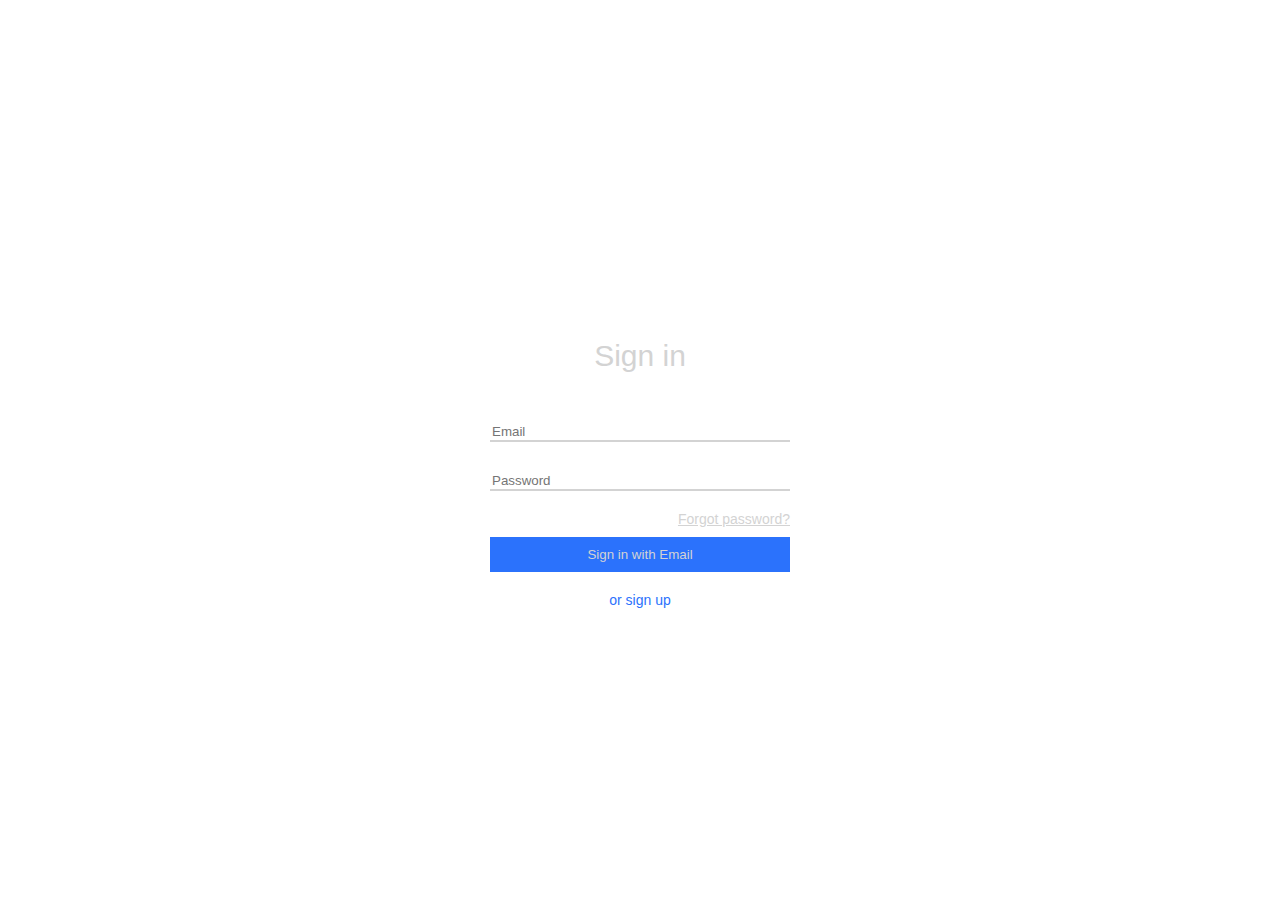
==== index.html @ 6c59791b "created sign in page" ====
<!DOCTYPE html>
<html lang="en">
<head>
  <meta charset="UTF-8">
  <meta http-equiv="X-UA-Compatible" content="IE=edge">
  <meta name="viewport" content="width=device-width, initial-scale=1.0">
  <title>Document</title>
  <link rel="stylesheet" href="./styles.css">
</head>
<body>
   
    <div class="container">
      <p>Sign in</p>
      <input class="container-item" type="email" placeholder="Email">
      <input class="container-item" id="durak" type="password" placeholder="Password">
      <a href="">Forgot password?</a>
      <input class="submit" type="submit" value="Sign in with Email">
      <a class="sign-up" href="">or sign up</a>
    </div>

</body>
</html>
---- styles.css ----
.container {
    display: flex;
    justify-content: center;   
    flex-direction: column;
    width: 300px;
    margin: 0 auto;
    height: 100vh;
    font-family: arial; 
}
.submit {
    color: lightgray;
    margin-top: 10px;
    border: 0;
    padding: 10px 0;
    background:#2b72fc;
    
}
.container-item { 
    border: 0;
    border-bottom: 2px solid lightgray;
    margin-bottom: 30px;
    box-sizing: border-box;
    outline: none;
}
a {
    text-align: right;
    color: lightgrey;
    font-size: 14px;
    margin-top: 20px;
}
p {
    text-align: center;
    color: lightgrey;
    font-family: arial;
    margin-bottom: 50px;
    font-size: 30px;
}
.sign-up {
    text-align: center;
    color: #2b72fc;
    margin-top: 20px;
    text-decoration: none;
}
#durak  {
    margin-bottom: 0px;
}
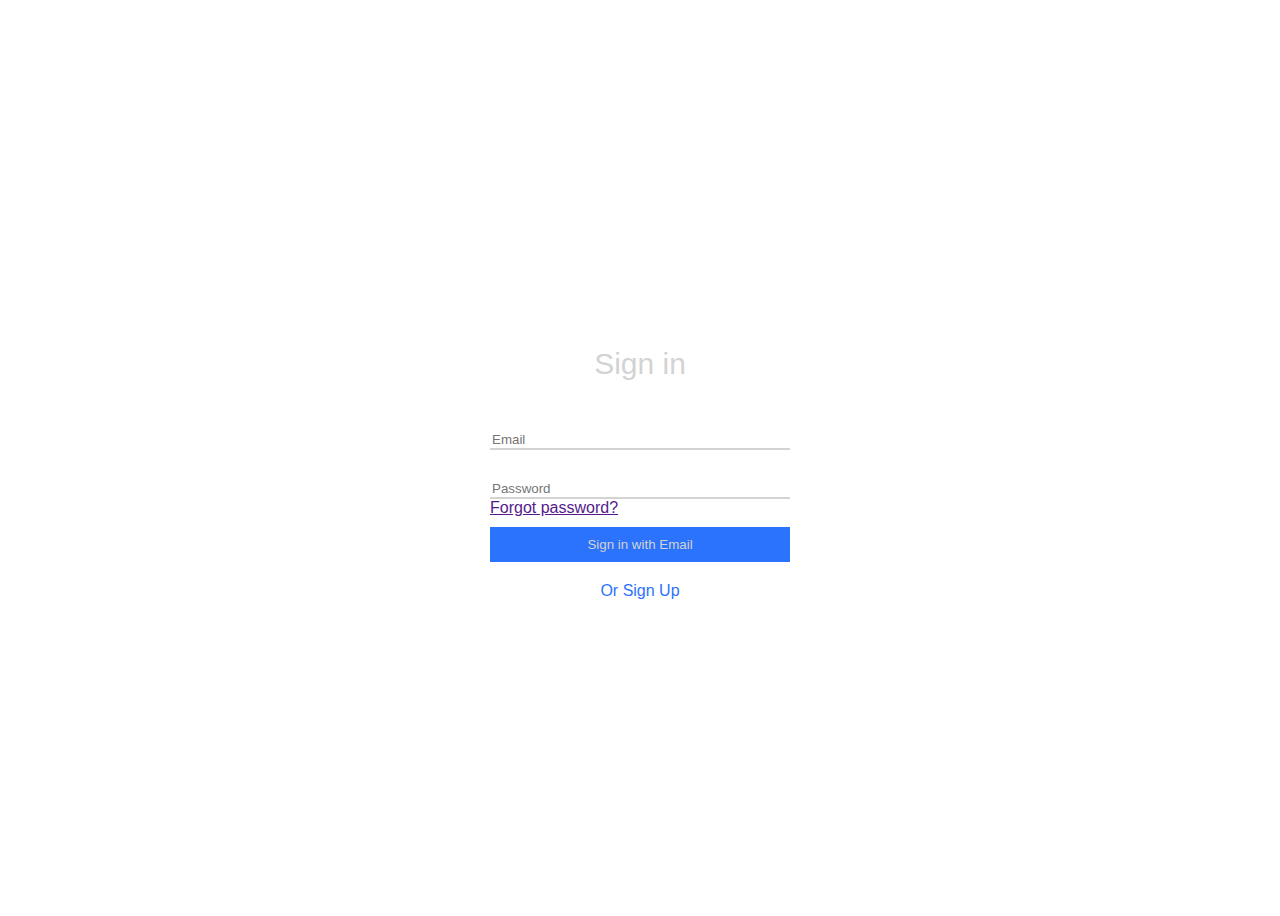
==== commit 94815d42: "updated to comments sign up page" ====
--- a/index.html
+++ b/index.html
@@ -4,7 +4,7 @@
   <meta charset="UTF-8">
   <meta http-equiv="X-UA-Compatible" content="IE=edge">
   <meta name="viewport" content="width=device-width, initial-scale=1.0">
-  <title>Document</title>
+  <title>simple_project</title>
   <link rel="stylesheet" href="./styles.css">
 </head>
 <body>
@@ -13,9 +13,9 @@
       <p>Sign in</p>
       <input class="container-item" type="email" placeholder="Email">
       <input class="container-item" id="durak" type="password" placeholder="Password">
-      <a href="">Forgot password?</a>
+      <a class="forgot-password" href="">Forgot password?</a>
       <input class="submit" type="submit" value="Sign in with Email">
-      <a class="sign-up" href="">or sign up</a>
+      <a class="sign-up" href="./pages/sign-up-page/index.html">Or Sign Up</a>
     </div>
 
 </body>
--- a/styles.css
+++ b/styles.css
@@ -22,7 +22,7 @@
     box-sizing: border-box;
     outline: none;
 }
-a {
+.forgot_password {
     text-align: right;
     color: lightgrey;
     font-size: 14px;
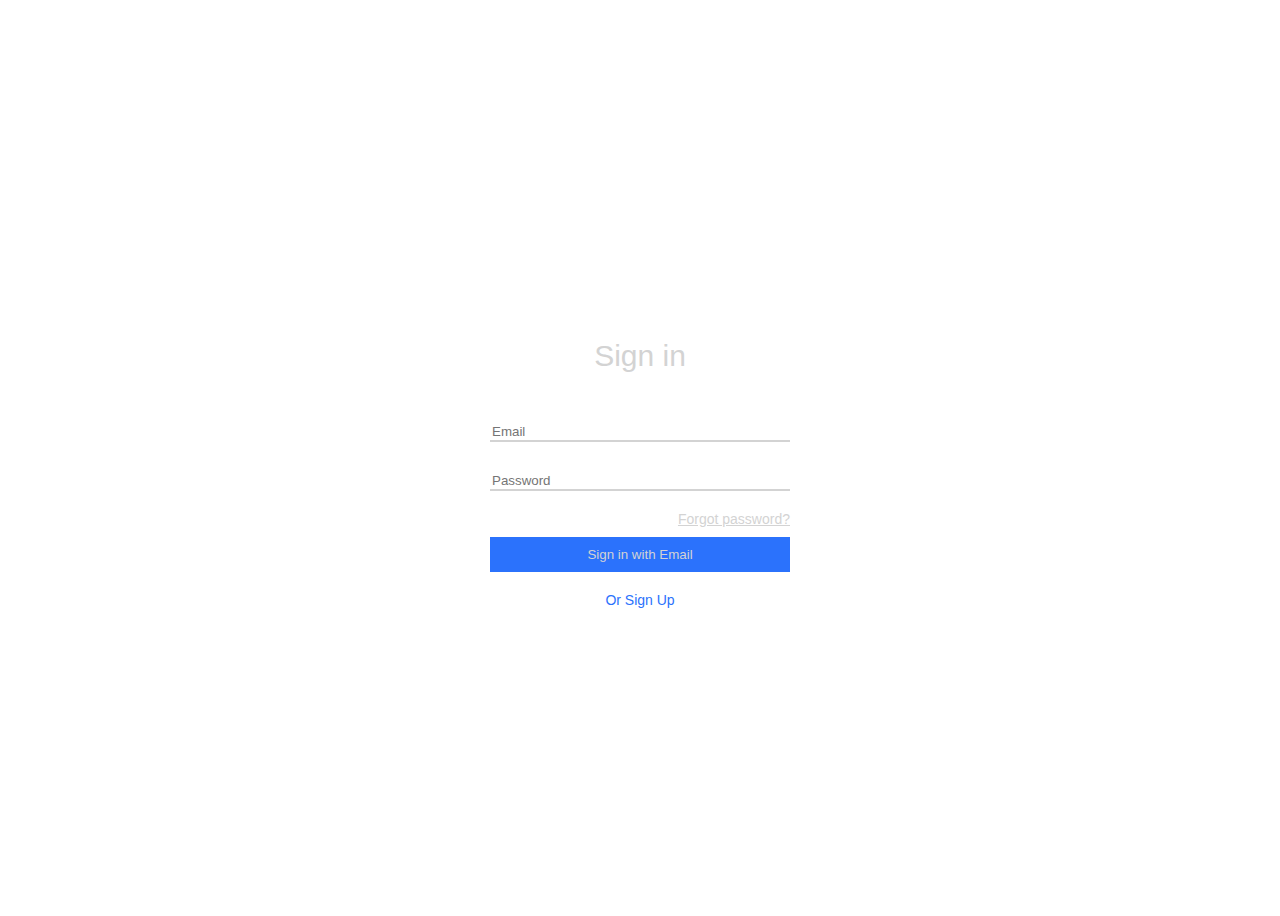
==== commit 2d5338fd: "updated to comments with classes" ====
--- a/index.html
+++ b/index.html
@@ -10,12 +10,12 @@
 <body>
    
     <div class="container">
-      <p>Sign in</p>
+      <p class="page-tittle" >Sign in</p>
       <input class="container-item" type="email" placeholder="Email">
       <input class="container-item" id="durak" type="password" placeholder="Password">
-      <a class="forgot-password" href="">Forgot password?</a>
+      <a class="forgot-password" href="./pages/forgot-password/index.html">Forgot password?</a>
       <input class="submit" type="submit" value="Sign in with Email">
-      <a class="sign-up" href="./pages/sign-up-page/index.html">Or Sign Up</a>
+      <a class="sign-up" href="./index.html">Or Sign Up</a>
     </div>
 
 </body>
--- a/styles.css
+++ b/styles.css
@@ -22,13 +22,13 @@
     box-sizing: border-box;
     outline: none;
 }
-.forgot_password {
+.forgot-password {
     text-align: right;
     color: lightgrey;
     font-size: 14px;
     margin-top: 20px;
 }
-p {
+.page-tittle {
     text-align: center;
     color: lightgrey;
     font-family: arial;
@@ -40,6 +40,7 @@
     color: #2b72fc;
     margin-top: 20px;
     text-decoration: none;
+    font-size: 14px;
 }
 #durak  {
     margin-bottom: 0px;
